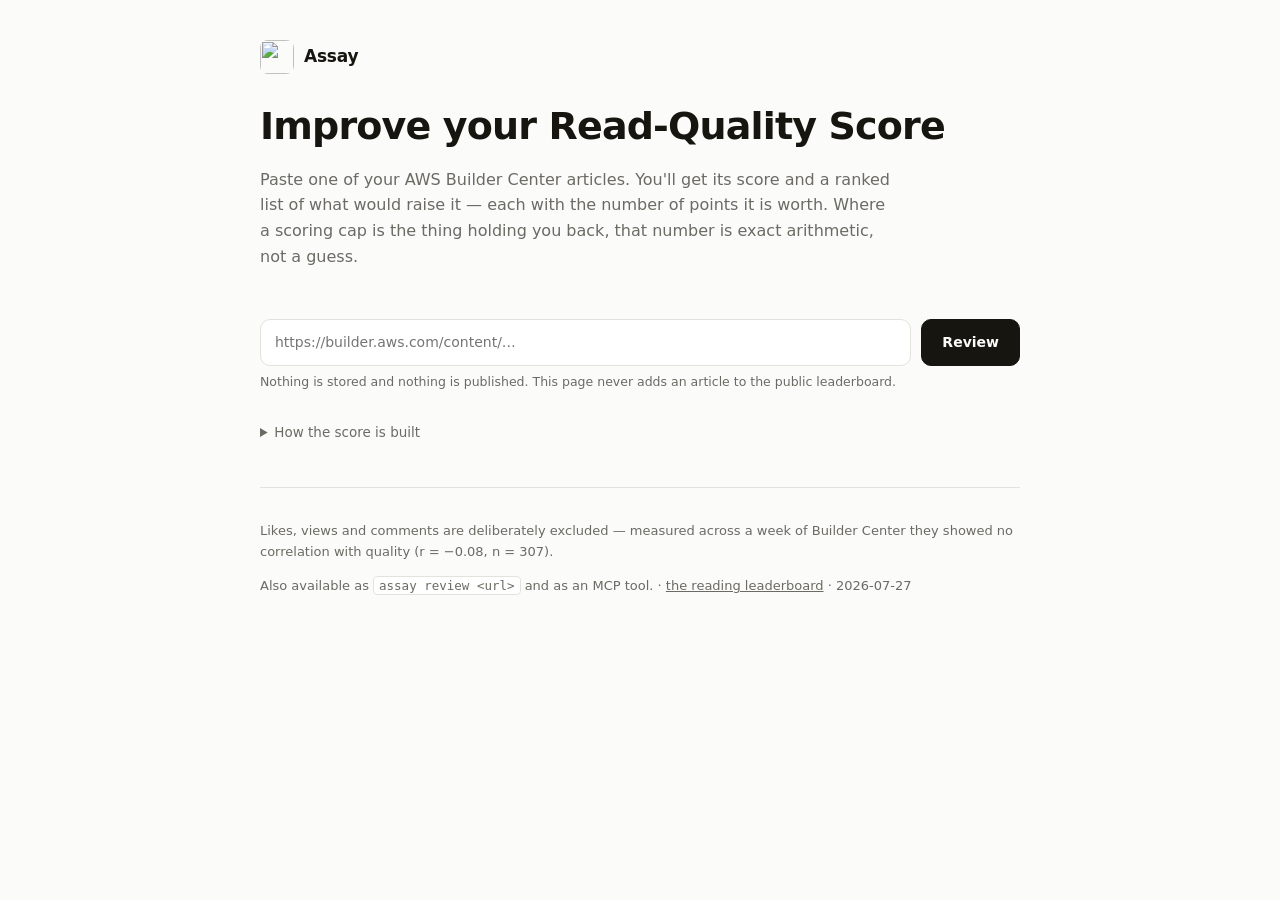
==== web/review.html @ 82407944 "Assay: read-quality scoring for AWS Builder Center Scores every Builder Center article 0-100 (READ /" ====
<!doctype html>
<html lang="en">
<head>
<meta charset="utf-8">
<meta name="viewport" content="width=device-width,initial-scale=1">
<title>Assay - improve your Read-Quality Score</title>
<meta name="description" content="Paste an AWS Builder Center article and get ranked, quantified recommendations for improving its Read-Quality Score.">
<style>
:root {
  color-scheme: light dark;
  --bg:#fbfbfa; --fg:#16150f; --muted:#6b6a63; --line:#e3e2dc; --card:#fff;
  --read:#1a7f5a; --skim:#9a6b00; --skip:#a33b30; --accent:#16150f;
}
@media (prefers-color-scheme: dark) {
  :root { --bg:#14140f; --fg:#ecebe4; --muted:#96958c; --line:#2c2b24; --card:#1c1b16;
           --read:#5fd1a4; --skim:#e3b34d; --skip:#f2887a; --accent:#ecebe4; }
}
:root[data-theme=dark] { --bg:#14140f; --fg:#ecebe4; --muted:#96958c; --line:#2c2b24; --card:#1c1b16;
  --read:#5fd1a4; --skim:#e3b34d; --skip:#f2887a; --accent:#ecebe4; }
:root[data-theme=light] { --bg:#fbfbfa; --fg:#16150f; --muted:#6b6a63; --line:#e3e2dc; --card:#fff;
  --read:#1a7f5a; --skim:#9a6b00; --skip:#a33b30; --accent:#16150f; }
* { box-sizing:border-box; }
body { margin:0; background:var(--bg); color:var(--fg);
  font:16px/1.6 ui-sans-serif,-apple-system,"Segoe UI",Inter,system-ui,sans-serif; }
.wrap { max-width:800px; margin:0 auto; padding:0 20px 80px; }
header { padding:40px 0 24px; }
.brand { display:inline-flex; align-items:center; gap:10px; text-decoration:none; color:inherit;
  margin:0 0 22px; }
.brand img { border-radius:8px; display:block; }
.brand span { font-weight:600; letter-spacing:-.012em; font-size:17px; }
h1 { font-size:clamp(26px,5vw,38px); margin:0 0 10px; letter-spacing:-.022em; }
.sub { color:var(--muted); margin:0; max-width:62ch; }
form { display:flex; gap:10px; margin:26px 0 6px; flex-wrap:wrap; }
input[type=url] { flex:1; min-width:260px; font:inherit; font-size:14px; padding:11px 14px;
  border-radius:10px; border:1px solid var(--line); background:var(--card); color:var(--fg); }
button { font:inherit; font-size:14px; font-weight:600; padding:11px 20px; border-radius:10px;
  border:1px solid var(--accent); background:var(--accent); color:var(--bg); cursor:pointer; }
button:disabled { opacity:.55; cursor:progress; }
.hint { color:var(--muted); font-size:12.5px; margin:0 0 30px; }
#out:empty { display:none; }
.result { border:1px solid var(--line); border-radius:12px; background:var(--card);
  padding:22px 24px; margin-top:22px; }
.top { display:flex; align-items:baseline; gap:14px; flex-wrap:wrap; }
.score { font-size:40px; font-weight:600; letter-spacing:-.03em; font-variant-numeric:tabular-nums; }
.badge { font-size:11px; letter-spacing:.1em; font-weight:700; text-transform:uppercase; }
.READ .score,.READ .badge { color:var(--read); }
.SKIM .score,.SKIM .badge { color:var(--skim); }
.SKIP .score,.SKIP .badge { color:var(--skip); }
.title { font-weight:600; margin:2px 0 0; }
.headline { color:var(--muted); margin:8px 0 0; }
.next { margin:16px 0 0; padding:12px 14px; border-radius:9px; border:1px solid var(--line);
  font-size:14px; }
.strengths { margin:18px 0 0; font-size:14px; }
.strengths li { color:var(--read); }
h3 { font-size:14px; text-transform:uppercase; letter-spacing:.09em; color:var(--muted);
  margin:26px 0 12px; font-weight:600; }
ol.recs { list-style:none; padding:0; margin:0; display:grid; gap:14px; }
li.rec { border:1px solid var(--line); border-radius:10px; padding:14px 16px; }
.rechead { display:flex; justify-content:space-between; gap:14px; align-items:baseline; }
.rectitle { font-weight:600; }
.gain { font-variant-numeric:tabular-nums; font-weight:600; white-space:nowrap; color:var(--read); }
.dim { color:var(--muted); font-size:12.5px; margin:2px 0 8px; }
.detail { font-size:14.5px; margin:0; }
.cert { font-size:11.5px; color:var(--muted); margin:8px 0 0; }
table { border-collapse:collapse; font-size:13.5px; margin:8px 0 0; }
td { padding:3px 16px 3px 0; }
td:last-child { font-variant-numeric:tabular-nums; color:var(--muted); }
details { margin-top:26px; }
summary { cursor:pointer; color:var(--muted); font-size:13.5px; }
.err { color:var(--skip); }
footer { margin-top:44px; padding-top:20px; border-top:1px solid var(--line);
  color:var(--muted); font-size:13px; }
a { color:inherit; }
code { background:var(--card); border:1px solid var(--line); border-radius:4px;
  padding:1px 5px; font-size:12.5px; }
</style>
</head>
<body>
<div class="wrap">
<header>
  <a class="brand" href="/"><img src="/assay-logo.svg" alt="" width="34" height="34"><span>Assay</span></a>
  <h1>Improve your Read-Quality Score</h1>
  <p class="sub">Paste one of your AWS Builder Center articles. You'll get its score and a ranked
  list of what would raise it &mdash; each with the number of points it is worth. Where a scoring
  cap is the thing holding you back, that number is exact arithmetic, not a guess.</p>
</header>

<form id="f">
  <input id="u" type="url" required placeholder="https://builder.aws.com/content/&hellip;"
         aria-label="Builder Center article URL">
  <button id="go" type="submit">Review</button>
</form>
<p class="hint">Nothing is stored and nothing is published. This page never adds an article to the
public leaderboard.</p>

<div id="out"></div>

<details>
  <summary>How the score is built</summary>
  <p style="font-size:14.5px">Eight deterministic tools measure the article first &mdash; whether the
  code parses, whether the AWS APIs exist, whether the links resolve, whether there is any pasted
  command output. Four judges then score five dimensions, and the final number is a weighted sum:</p>
  <table><tr><td>execution evidence</td><td>30</td></tr><tr><td>code substance</td><td>25</td></tr><tr><td>source integrity</td><td>20</td></tr><tr><td>depth</td><td>15</td></tr><tr><td>originality</td><td>10</td></tr></table>
  <p style="font-size:14.5px">Each dimension is <strong>capped</strong> by what was measured, so a
  judge cannot award points for code to an article with none. A cap is usually the biggest single
  thing standing between a draft and a better score, which is why the recommendations lead with
  them. <strong>70+</strong> is READ, <strong>40&ndash;69</strong>
  is SKIM.</p>
</details>

<footer>
  <p>Likes, views and comments are deliberately excluded &mdash; measured across a week of Builder
  Center they showed no correlation with quality (r&nbsp;=&nbsp;&minus;0.08, n&nbsp;=&nbsp;307).</p>
  <p>Also available as <code>assay review &lt;url&gt;</code> and as an MCP tool.
  &middot; <a href="/">the reading leaderboard</a> &middot; 2026-07-27</p>
</footer>
</div>

<script>
const API = 'https://d1m5fcrjmmi9ue.cloudfront.net';
const out = document.getElementById('out');
const btn = document.getElementById('go');
const esc = s => String(s ?? '').replace(/[&<>"']/g, c =>
  ({'&':'&amp;','<':'&lt;','>':'&gt;','"':'&quot;',"'":'&#39;'}[c]));

document.getElementById('f').addEventListener('submit', async (e) => {
  e.preventDefault();
  const url = document.getElementById('u').value.trim();
  if (!url) return;
  btn.disabled = true; btn.textContent = 'Reviewing\u2026';
  out.innerHTML = `<div class="result"><p class="headline">Scoring the article &mdash; this runs
    four judges and takes up to a minute.</p></div>`;
  try {
    const res = await fetch(`${API}/api/review?url=${encodeURIComponent(url)}`);
    const d = await res.json();
    if (d.error) {
      out.innerHTML = `<div class="result"><p class="err">${esc(d.error)}</p></div>`;
    } else {
      out.innerHTML = render(d);
    }
  } catch (err) {
    out.innerHTML = `<div class="result"><p class="err">Could not reach the scorer: ${esc(err)}</p></div>`;
  } finally {
    btn.disabled = false; btn.textContent = 'Review';
  }
});

function render(d) {
  const next = d.points_to_next_band
    ? `<div class="next"><strong>${d.points_to_next_band.points} points</strong> from
       <strong>${esc(d.points_to_next_band.band)}</strong>. Working through everything below
       reaches about <strong>${d.reachable_rqs}</strong> (${esc(d.reachable_verdict)}).</div>`
    : (d.recommendations.length
        ? `<div class="next">Already at ${esc(d.verdict)}. The items below would take it to about
           <strong>${d.reachable_rqs}</strong>.</div>`
        : `<div class="next">Already at ${esc(d.verdict)} with nothing specific to fix.</div>`);

  const strengths = (d.strengths || []).length
    ? `<div class="strengths"><h3>Already working</h3><ul>${
        d.strengths.map(s => `<li>${esc(s)}</li>`).join('')}</ul></div>` : '';

  const recs = (d.recommendations || []).length
    ? `<h3>What would move it, highest impact first</h3>
       <ol class="recs">${d.recommendations.map(r => `
         <li class="rec">
           <div class="rechead">
             <span class="rectitle">${esc(r.title)}</span>
             <span class="gain">+${r.gain} RQS</span>
           </div>
           <div class="dim">${esc(r.dimension_label)}</div>
           <p class="detail">${esc(r.detail)}</p>
           <p class="cert">${r.certainty === 'exact'
             ? 'Exact &mdash; this cap is provably costing that much.'
             : 'Estimate &mdash; realistic headroom on this dimension.'}</p>
         </li>`).join('')}</ol>`
    : '';

  return `<div class="result ${esc(d.verdict)}">
    <div class="top">
      <span class="score">${Math.round(d.rqs)}</span>
      <span class="badge">${esc(d.verdict)}</span>
    </div>
    <p class="title">${esc(d.title || '')}</p>
    <p class="headline">${esc(d.headline || '')}</p>
    ${next}${strengths}${recs}
  </div>`;
}
</script>
</body>
</html>
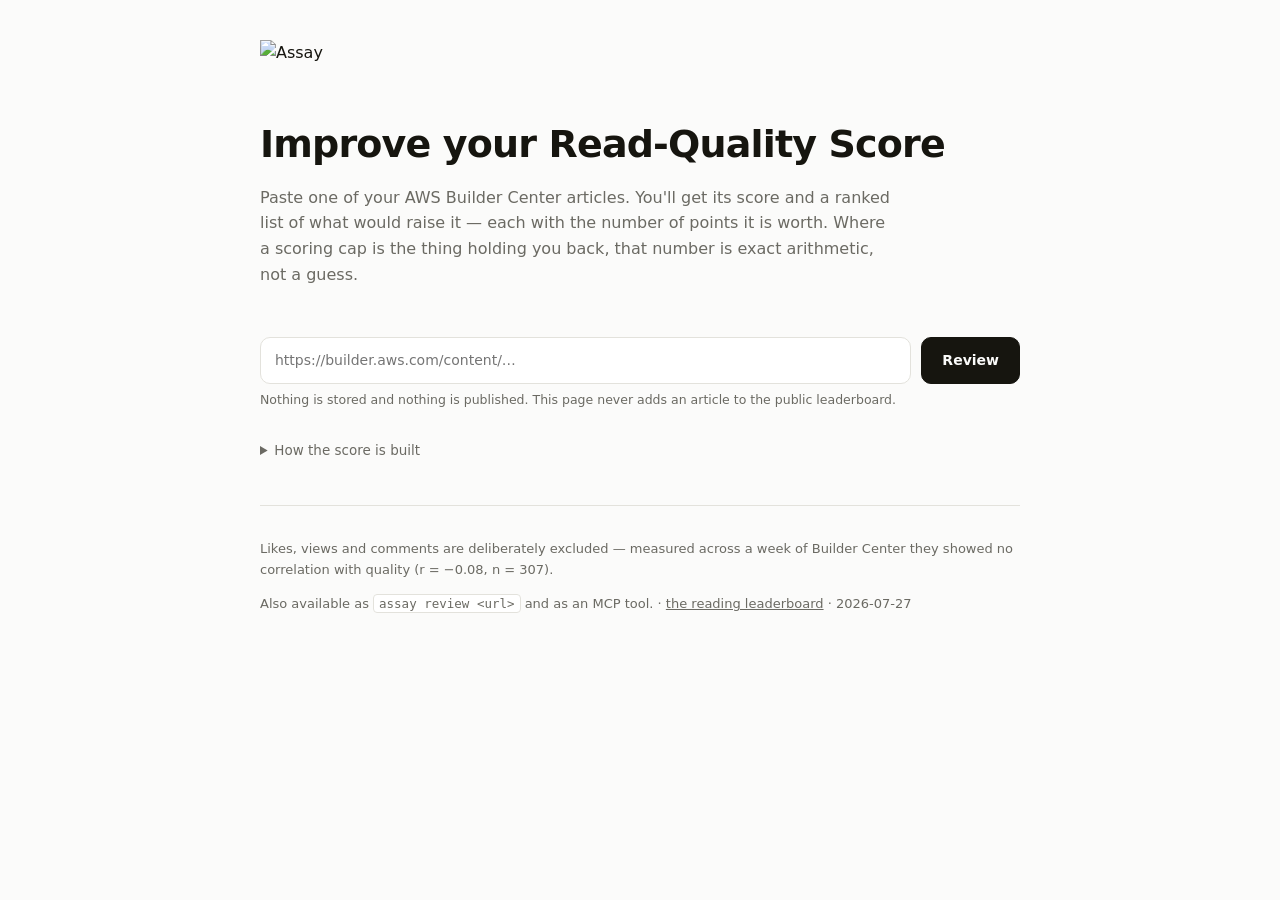
==== commit b0fe1f68: "Add Assay brand assets, MCP config and review portal Logo lockup with wordmark, square mark for favi" ====
--- a/web/review.html
+++ b/web/review.html
@@ -3,6 +3,7 @@
 <head>
 <meta charset="utf-8">
 <meta name="viewport" content="width=device-width,initial-scale=1">
+<link rel="icon" type="image/svg+xml" href="/assay-mark.svg">
 <title>Assay - improve your Read-Quality Score</title>
 <meta name="description" content="Paste an AWS Builder Center article and get ranked, quantified recommendations for improving its Read-Quality Score.">
 <style>
@@ -26,8 +27,7 @@
 header { padding:40px 0 24px; }
 .brand { display:inline-flex; align-items:center; gap:10px; text-decoration:none; color:inherit;
   margin:0 0 22px; }
-.brand img { border-radius:8px; display:block; }
-.brand span { font-weight:600; letter-spacing:-.012em; font-size:17px; }
+.brand img { display:block; }
 h1 { font-size:clamp(26px,5vw,38px); margin:0 0 10px; letter-spacing:-.022em; }
 .sub { color:var(--muted); margin:0; max-width:62ch; }
 form { display:flex; gap:10px; margin:26px 0 6px; flex-wrap:wrap; }
@@ -78,7 +78,7 @@
 <body>
 <div class="wrap">
 <header>
-  <a class="brand" href="/"><img src="/assay-logo.svg" alt="" width="34" height="34"><span>Assay</span></a>
+  <a class="brand" href="/"><img src="/assay-logo.svg" alt="Assay" width="187" height="52"></a>
   <h1>Improve your Read-Quality Score</h1>
   <p class="sub">Paste one of your AWS Builder Center articles. You'll get its score and a ranked
   list of what would raise it &mdash; each with the number of points it is worth. Where a scoring
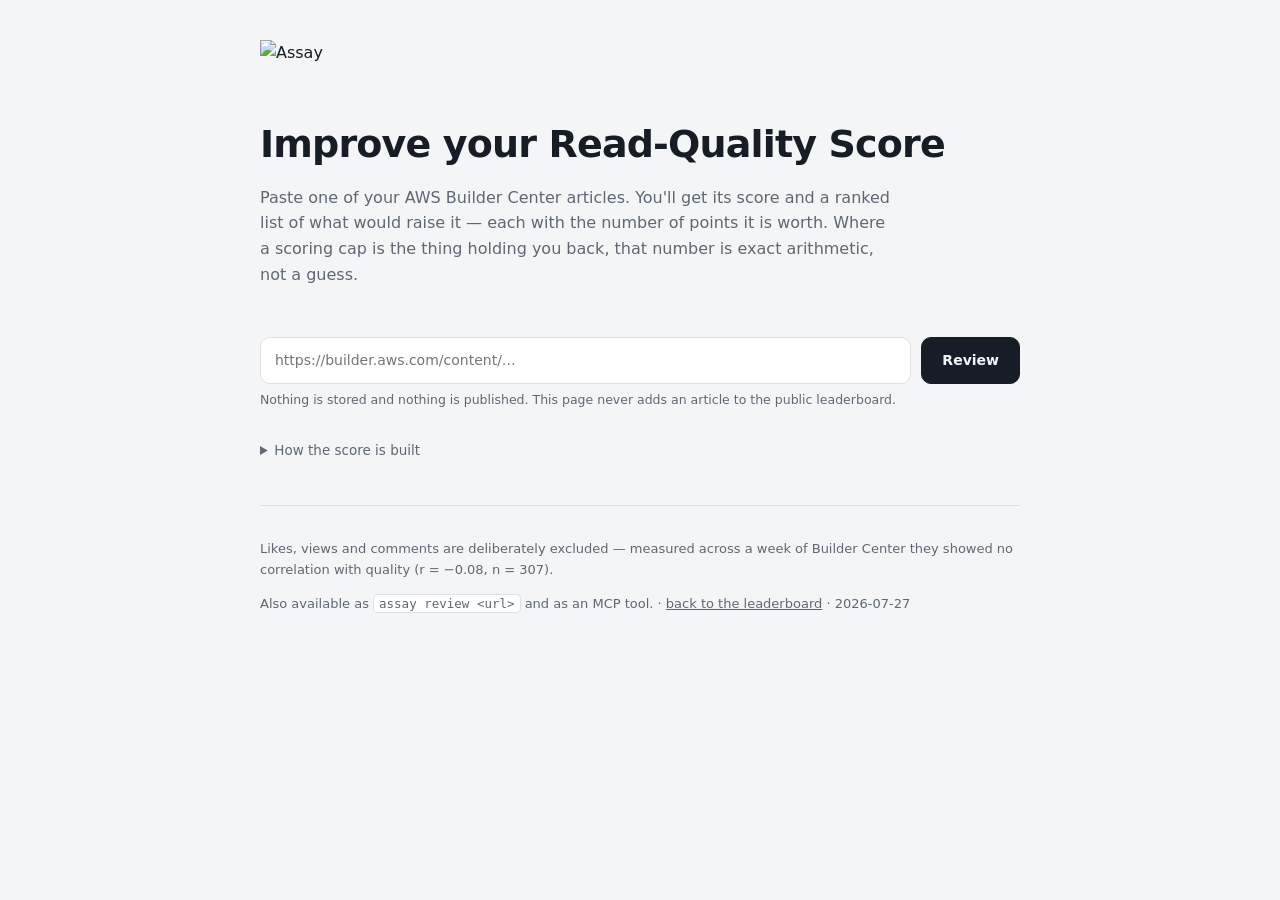
==== commit 8b79ad00: "Rework scoring: 15 dimensions in 4 families, reader value not proof-of-execution The old rubric was " ====
--- a/web/review.html
+++ b/web/review.html
@@ -8,18 +8,10 @@
 <meta name="description" content="Paste an AWS Builder Center article and get ranked, quantified recommendations for improving its Read-Quality Score.">
 <style>
 :root {
-  color-scheme: light dark;
-  --bg:#fbfbfa; --fg:#16150f; --muted:#6b6a63; --line:#e3e2dc; --card:#fff;
-  --read:#1a7f5a; --skim:#9a6b00; --skip:#a33b30; --accent:#16150f;
+  color-scheme: light;
+  --bg:#f4f5f7; --fg:#161d26; --muted:#5d6874; --line:#dde1e7; --card:#fff;
+  --read:#0f7a55; --skim:#8a6100; --skip:#b23a2f; --accent:#161d26;
 }
-@media (prefers-color-scheme: dark) {
-  :root { --bg:#14140f; --fg:#ecebe4; --muted:#96958c; --line:#2c2b24; --card:#1c1b16;
-           --read:#5fd1a4; --skim:#e3b34d; --skip:#f2887a; --accent:#ecebe4; }
-}
-:root[data-theme=dark] { --bg:#14140f; --fg:#ecebe4; --muted:#96958c; --line:#2c2b24; --card:#1c1b16;
-  --read:#5fd1a4; --skim:#e3b34d; --skip:#f2887a; --accent:#ecebe4; }
-:root[data-theme=light] { --bg:#fbfbfa; --fg:#16150f; --muted:#6b6a63; --line:#e3e2dc; --card:#fff;
-  --read:#1a7f5a; --skim:#9a6b00; --skip:#a33b30; --accent:#16150f; }
 * { box-sizing:border-box; }
 body { margin:0; background:var(--bg); color:var(--fg);
   font:16px/1.6 ui-sans-serif,-apple-system,"Segoe UI",Inter,system-ui,sans-serif; }
@@ -100,7 +92,7 @@
   <p style="font-size:14.5px">Eight deterministic tools measure the article first &mdash; whether the
   code parses, whether the AWS APIs exist, whether the links resolve, whether there is any pasted
   command output. Four judges then score five dimensions, and the final number is a weighted sum:</p>
-  <table><tr><td>execution evidence</td><td>30</td></tr><tr><td>code substance</td><td>25</td></tr><tr><td>source integrity</td><td>20</td></tr><tr><td>depth</td><td>15</td></tr><tr><td>originality</td><td>10</td></tr></table>
+  <table><tr><td>insight</td><td>10</td></tr><tr><td>aws service depth</td><td>10</td></tr><tr><td>substance</td><td>9</td></tr><tr><td>evidence</td><td>9</td></tr><tr><td>clarity</td><td>8</td></tr><tr><td>explanation depth</td><td>7</td></tr><tr><td>architecture quality</td><td>7</td></tr><tr><td>code quality</td><td>7</td></tr><tr><td>actionability</td><td>7</td></tr><tr><td>accuracy</td><td>6</td></tr><tr><td>sources</td><td>6</td></tr><tr><td>well architected</td><td>5</td></tr><tr><td>scope discipline</td><td>3</td></tr><tr><td>currency</td><td>3</td></tr><tr><td>cost awareness</td><td>3</td></tr></table>
   <p style="font-size:14.5px">Each dimension is <strong>capped</strong> by what was measured, so a
   judge cannot award points for code to an article with none. A cap is usually the biggest single
   thing standing between a draft and a better score, which is why the recommendations lead with
@@ -112,7 +104,7 @@
   <p>Likes, views and comments are deliberately excluded &mdash; measured across a week of Builder
   Center they showed no correlation with quality (r&nbsp;=&nbsp;&minus;0.08, n&nbsp;=&nbsp;307).</p>
   <p>Also available as <code>assay review &lt;url&gt;</code> and as an MCP tool.
-  &middot; <a href="/">the reading leaderboard</a> &middot; 2026-07-27</p>
+  &middot; <a href="/">back to the leaderboard</a> &middot; 2026-07-27</p>
 </footer>
 </div>
 
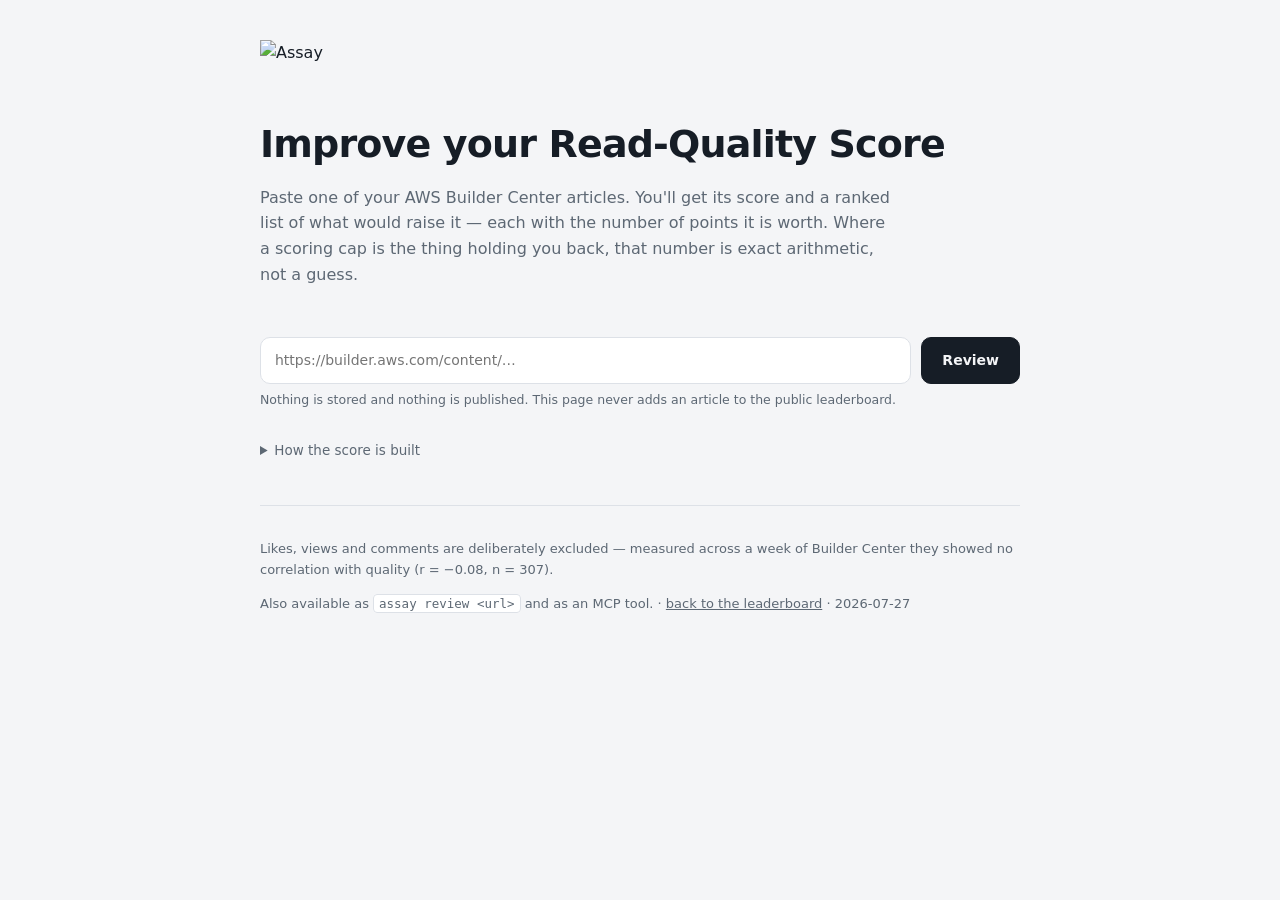
==== commit d42b74c4: "Show article publication date on the leaderboard and review page Recency is the point of a reading q" ====
--- a/web/review.html
+++ b/web/review.html
@@ -40,6 +40,7 @@
 .SKIP .score,.SKIP .badge { color:var(--skip); }
 .title { font-weight:600; margin:2px 0 0; }
 .headline { color:var(--muted); margin:8px 0 0; }
+.pub { color:var(--muted); font-size:12.5px; margin:3px 0 0; }
 .next { margin:16px 0 0; padding:12px 14px; border-radius:9px; border:1px solid var(--line);
   font-size:14px; }
 .strengths { margin:18px 0 0; font-size:14px; }
@@ -173,6 +174,8 @@
       <span class="badge">${esc(d.verdict)}</span>
     </div>
     <p class="title">${esc(d.title || '')}</p>
+    ${d.published_at ? `<p class="pub">published ${new Date(d.published_at)
+        .toLocaleDateString(undefined, {day:'numeric', month:'short', year:'numeric'})}</p>` : ''}
     <p class="headline">${esc(d.headline || '')}</p>
     ${next}${strengths}${recs}
   </div>`;
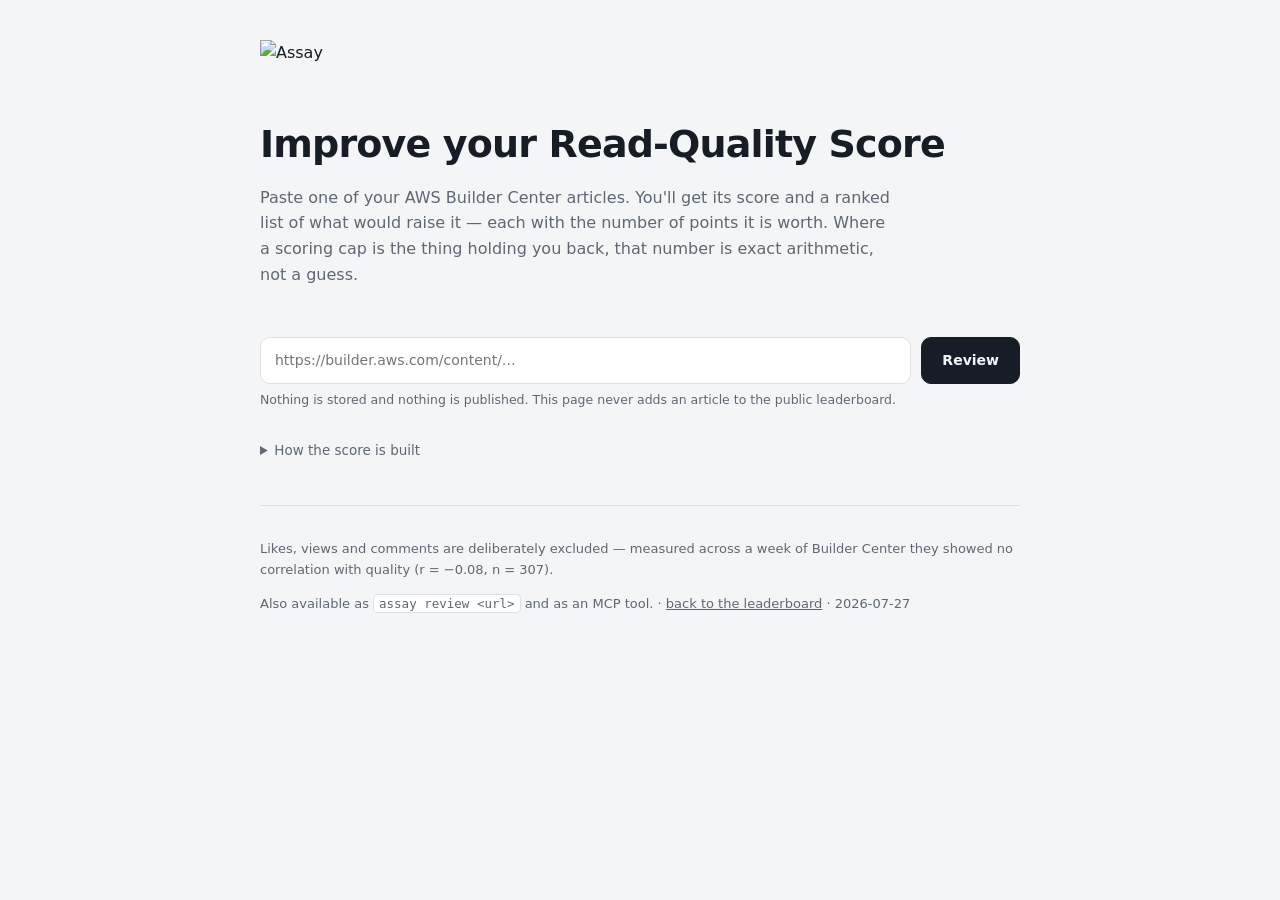
==== commit d51a45e5: "Return the article date and link from every surface; add a How it works section The review page show" ====
--- a/web/review.html
+++ b/web/review.html
@@ -41,6 +41,9 @@
 .title { font-weight:600; margin:2px 0 0; }
 .headline { color:var(--muted); margin:8px 0 0; }
 .pub { color:var(--muted); font-size:12.5px; margin:3px 0 0; }
+.pub a, .title a { color:inherit; }
+.title a { text-decoration:none; }
+.title a:hover { text-decoration:underline; }
 .next { margin:16px 0 0; padding:12px 14px; border-radius:9px; border:1px solid var(--line);
   font-size:14px; }
 .strengths { margin:18px 0 0; font-size:14px; }
@@ -173,9 +176,12 @@
       <span class="score">${Math.round(d.rqs)}</span>
       <span class="badge">${esc(d.verdict)}</span>
     </div>
-    <p class="title">${esc(d.title || '')}</p>
-    ${d.published_at ? `<p class="pub">published ${new Date(d.published_at)
-        .toLocaleDateString(undefined, {day:'numeric', month:'short', year:'numeric'})}</p>` : ''}
+    <p class="title">${d.url
+        ? `<a href="${esc(d.url)}" target="_blank" rel="noopener">${esc(d.title || '')}</a>`
+        : esc(d.title || '')}</p>
+    <p class="pub">${d.published_at ? `published ${new Date(d.published_at)
+        .toLocaleDateString(undefined, {day:'numeric', month:'short', year:'numeric'})}` : ''}${
+      d.url ? ` &middot; <a href="${esc(d.url)}" target="_blank" rel="noopener">open on Builder Center &rarr;</a>` : ''}</p>
     <p class="headline">${esc(d.headline || '')}</p>
     ${next}${strengths}${recs}
   </div>`;
